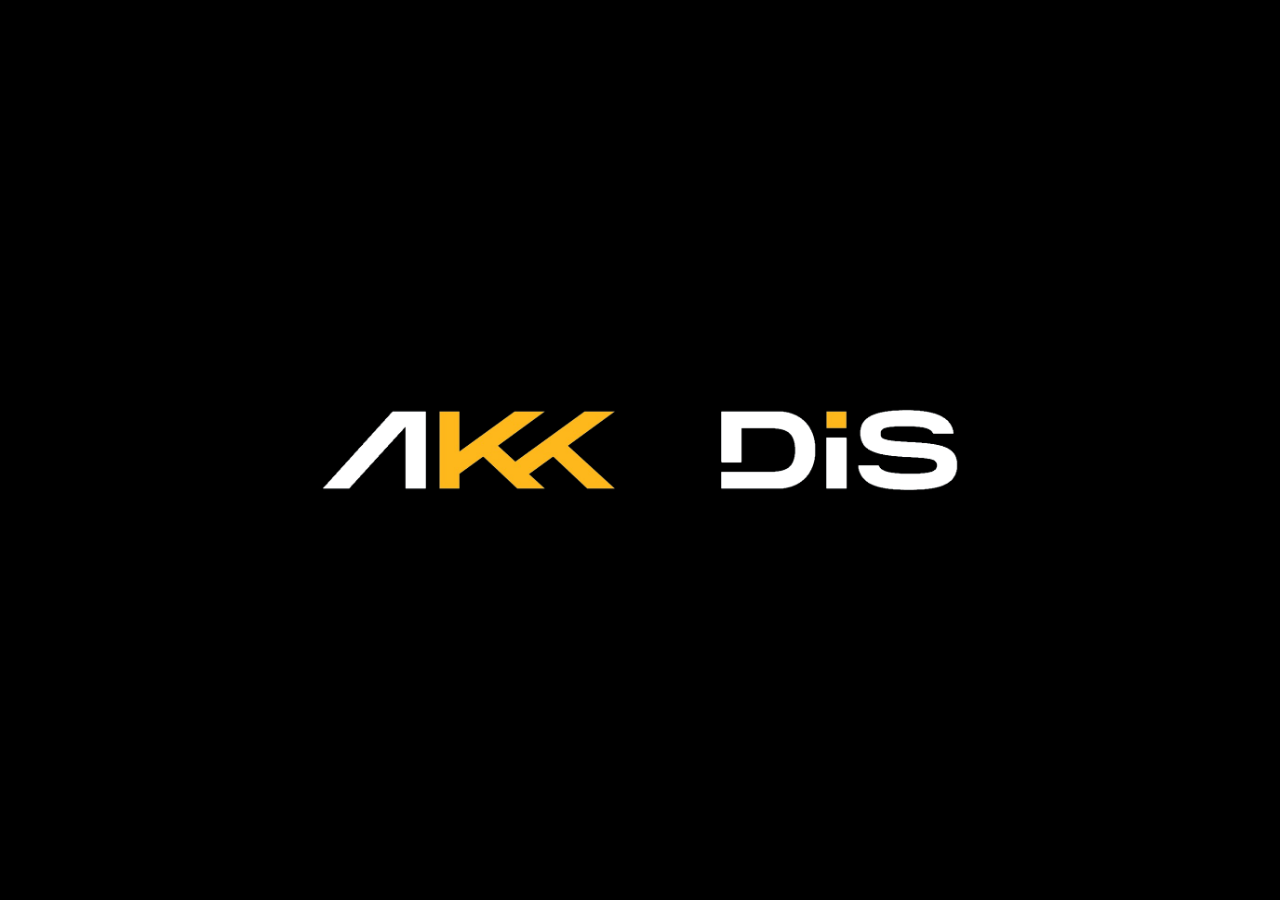
==== Index2D.html @ 45fbe12c "opravy a změny po spojení" ====
<!DOCTYPE html>
<html lang="cs">

<head>
    <meta charset="UTF-8">
    <meta name="viewport" content="width=device-width, initial-scale=1.0">
    <title>Akkodis Běh</title>
    <link rel="icon" type="image/x-icon" href="images/favicon.ico">
    <link href="style.css" rel="stylesheet">
    <link href="https://fonts.googleapis.com" rel="preconnect">
    <link href="https://fonts.gstatic.com" rel="preconnect" crossorigin>
    <link href="https://fonts.googleapis.com/css2?family=Roboto&display=swap" rel="stylesheet">
</head>

<body>
    <div id="intro">
        <img id="logo" src="Images/Akkodis-intro.png" alt="">
        <img id="planeto" src="Images/Planet.gif" alt="">
    </div>

    <div id="main">
        <div id="navbar">
            <a id="navbar-img" href="https://www.akkodis.com">
                <img src="Images/Akkodis-navbar.png" alt="Logo Akkodis">
            </a>
            <a id="navbar-text" href="">Náš běh kolem světa</a>
        </div>

        <div id="2d-map">
            <img id="map" src="Images/world_map.svg" alt="Mapa Světa">
        </div>

        <nav id="footer">
            <a href="https://www.facebook.com/AkkodisCZ">
                <img src="Images/social/fb.svg" alt="">
            </a>
            <a href="https://www.instagram.com/akkodis_cz/">
                <img src="Images/social/instagram.svg" alt="">
            </a>
            <a href="https://www.linkedin.com/company/79383535">
                <img src="Images/social/linkedin.svg" alt="LinkedIn">
            </a>
            <a href="https://www.nntb.cz/c/y8ib0ra3">
                <img src="Images/social/nntb.svg" alt="">
            </a>
            <a href="https://www.youtube.com/@Akkodis">
                <img src="Images/social/youtube.svg" alt="">
            </a>
        </nav>
    </div>

    <script>
        function toggleVisibility() {
            const firstStep = document.getElementById('intro');
            const main = document.getElementById('main');

            firstStep.classList.add('hidden');

            setTimeout(() => {
                main.classList.add('visible');
            }, 1000);
        }

        document.addEventListener('click', toggleVisibility);
        document.addEventListener('keydown', toggleVisibility);
    </script>
</body>

</html>
---- style.css ----
body {
    margin: 0;
    background-color: rgb(0, 0, 0);
    font-family: "Roboto", sans-serif;
    font-weight: 400;
    font-style: normal;
    color: #f7f7f7;
}

/* Style Intro */

#intro {
    display: flex;
    height: 100vh;
    width: 100%;
    justify-content: center;
    position: absolute;
    align-items: center;
    visibility: visible;
    opacity: 1;
    transition: opacity 1s ease-out, visibility 1s ease-out;
}

#intro.hidden {
    opacity: 0;
    visibility: hidden;
}

#logo {
    z-index: 2;
    width: 50%;
    position: absolute;
}

#planeto {
    width: 14%;
    position: absolute;
    margin-left: 3%;
}

#main {
    height: 100vh;
    width: 100%;
    position: absolute;
    visibility: hidden;
    opacity: 0;
    transition: opacity 1s ease-in, visibility 1s ease-in;
    background-color: rgb(72, 88, 161);
}

#main.visible {
    opacity: 1;
    visibility: visible;
}

/* Style Intro */

/* 2D Map */

#navbar {
    padding: 1vh 0;
    position: fixed;
    top: 0;
    width: 100%;
    display: flex;
    align-items: center;
    justify-content: center;
    background-color: #002a41;
    border-bottom: 0.8vh solid #ffb81c;
    height: 2rem;
}

a:link {
    text-decoration: none;
    color: #f7f7f7;
}

a:visited {
    text-decoration: none;
    color: #f7f7f7;
}

#navbar-img {
    position: absolute;
    left: 5%;
    height: 2rem;
}

#navbar-text {
    display: flex;
    justify-content: center;
    width: 100%;
    font-size: 1.5rem;
    text-align: center;
    font-size: 1.5rem;
}

#map {
    margin-top: calc(2.0rem + 2vh);    /*height of navbar + 2*padding*/
    width: 100%;
    margin-bottom: calc(1.5rem + 2vh);    /*height of footer + 2*padding*/
}

#footer {
    padding: 1vh 0;
    position: fixed;
    bottom: 0;
    width: 100%;
    display: flex;
    align-items: center;
    justify-content: center;
    background-color: #414141;
    border-top: 0.8vh solid #ffb81c;
    gap: 2vw;
    height: 1.5rem;
}

#footer img {
    height: 1rem;
}
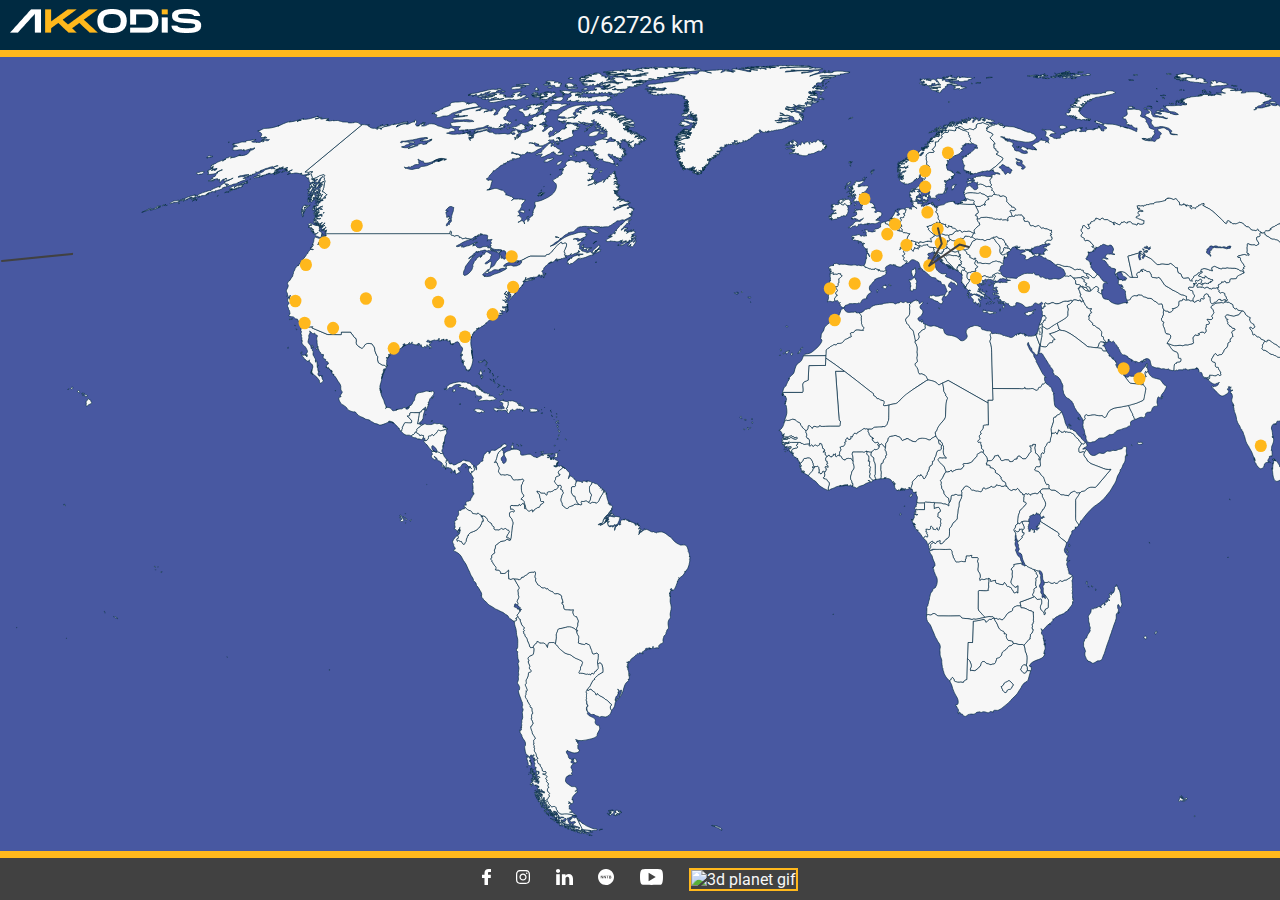
==== commit 3e1dfd20: "animace 2d start" ====
--- a/Index2D.html
+++ b/Index2D.html
@@ -23,28 +23,31 @@
             <a id="navbar-img" href="https://www.akkodis.com">
                 <img src="Images/Akkodis-navbar.png" alt="Logo Akkodis">
             </a>
-            <a id="navbar-text" href="">Náš běh kolem světa</a>
+            <div id="navbar-text">0/62726 km</div>
         </div>
 
-        <div id="2d-map">
+        <div id="map-container">
             <img id="map" src="Images/world_map.svg" alt="Mapa Světa">
         </div>
 
         <nav id="footer">
             <a href="https://www.facebook.com/AkkodisCZ">
-                <img src="Images/social/fb.svg" alt="">
+                <img src="Images/social/fb.svg" alt="Facebook">
             </a>
             <a href="https://www.instagram.com/akkodis_cz/">
-                <img src="Images/social/instagram.svg" alt="">
+                <img src="Images/social/instagram.svg" alt="Instagram">
             </a>
             <a href="https://www.linkedin.com/company/79383535">
                 <img src="Images/social/linkedin.svg" alt="LinkedIn">
             </a>
             <a href="https://www.nntb.cz/c/y8ib0ra3">
-                <img src="Images/social/nntb.svg" alt="">
+                <img src="Images/social/nntb.svg" alt="NNTB">
             </a>
             <a href="https://www.youtube.com/@Akkodis">
-                <img src="Images/social/youtube.svg" alt="">
+                <img src="Images/social/youtube.svg" alt="Youtube">
+            </a>
+            <a href="Index3D.html">
+                <img src="Images/Planet.gif" alt="3d planet gif" id="link3d">
             </a>
         </nav>
     </div>
--- a/style.css
+++ b/style.css
@@ -16,8 +16,7 @@
     justify-content: center;
     position: absolute;
     align-items: center;
-    visibility: visible;
-    opacity: 1;
+    visibility: hidden; /*change to visible*/
     transition: opacity 1s ease-out, visibility 1s ease-out;
 }
 
@@ -38,16 +37,6 @@
     margin-left: 3%;
 }
 
-#main {
-    height: 100vh;
-    width: 100%;
-    position: absolute;
-    visibility: hidden;
-    opacity: 0;
-    transition: opacity 1s ease-in, visibility 1s ease-in;
-    background-color: rgb(72, 88, 161);
-}
-
 #main.visible {
     opacity: 1;
     visibility: visible;
@@ -56,6 +45,16 @@
 /* Style Intro */
 
 /* 2D Map */
+
+#main {
+    height: 100vh;
+    width: 100%;
+    position: absolute; 
+    visibility: visible;/*change to hidden*/
+    transition: opacity 1s ease-in, visibility 1s ease-in;
+    background-color: rgb(72, 88, 161);
+    overflow: hidden;
+}
 
 #navbar {
     padding: 1vh 0;
@@ -82,7 +81,7 @@
 
 #navbar-img {
     position: absolute;
-    left: 5%;
+    left: 10px;
     height: 2rem;
 }
 
@@ -95,10 +94,21 @@
     font-size: 1.5rem;
 }
 
+#map-container {
+    width: 100%;
+    height: 100%;
+    overflow-y: hidden;
+    overflow-x: auto;
+    text-align: center;
+}
+
 #map {
-    margin-top: calc(2.0rem + 2vh);    /*height of navbar + 2*padding*/
-    width: 100%;
-    margin-bottom: calc(1.5rem + 2vh);    /*height of footer + 2*padding*/
+    /*height of navbar + 2*padding*/
+    margin-top: calc(2.0rem + 2vh);
+    /*height of footer + 2*padding*/
+    margin-bottom: calc(1.5rem + 2vh);
+    /*100vh - (margins + 1vh)*/
+    height: calc(100vh - 2rem - 1.5rem - 5vh);
 }
 
 #footer {
@@ -115,6 +125,17 @@
     height: 1.5rem;
 }
 
+#link3d{
+    border: #ffb81c 2px solid;
+}
+
 #footer img {
     height: 1rem;
+}
+
+/*when screen is smaller than 500px, hide navbar img*/
+@media only screen and (max-width: 500px) {
+    #navbar-img{
+        visibility: hidden;
+    }
 }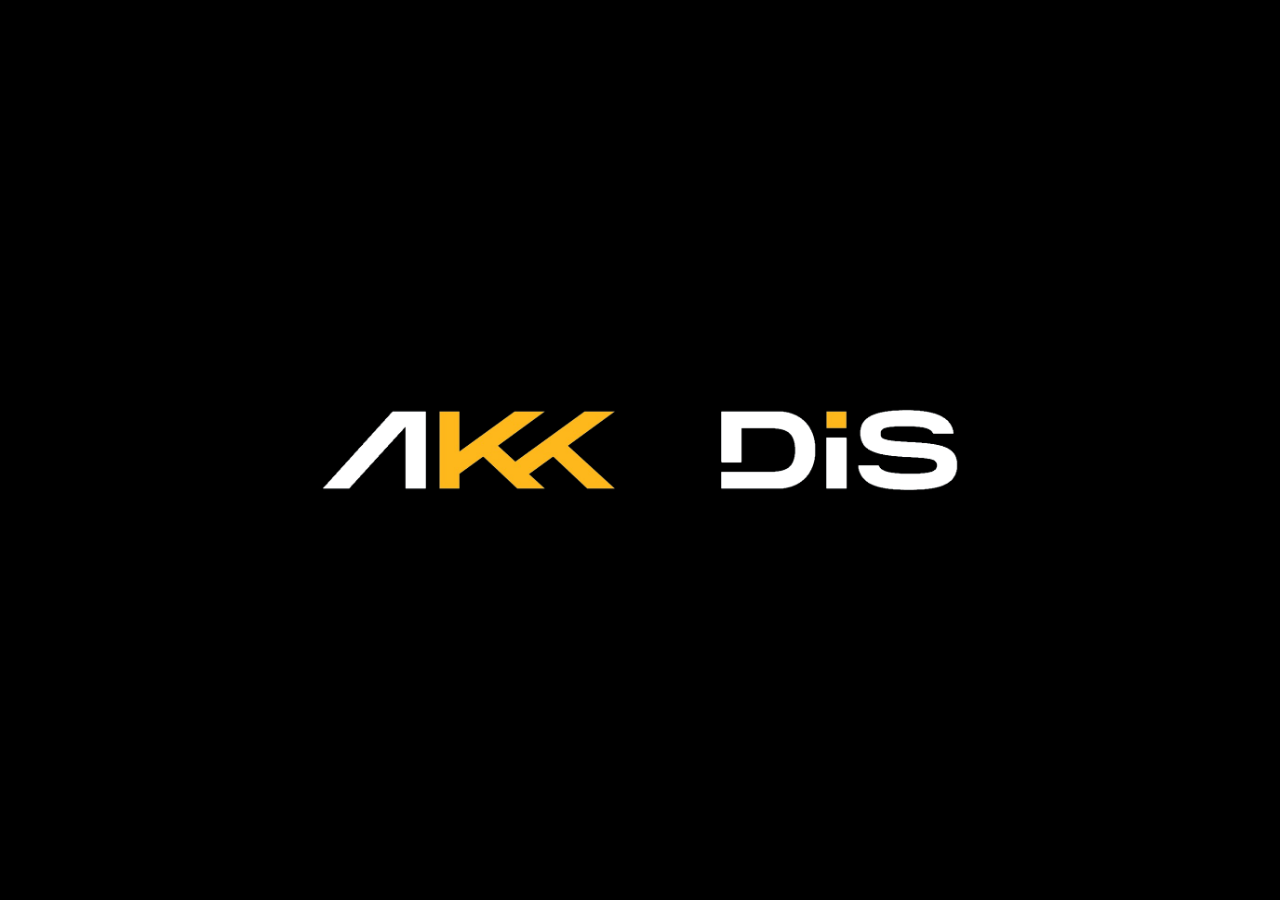
==== commit 730cdb0e: "big update big update" ====
--- a/Index2D.html
+++ b/Index2D.html
@@ -1,6 +1,5 @@
 <!DOCTYPE html>
-<html lang="cs">
-
+<html lang="en">
 <head>
     <meta charset="UTF-8">
     <meta name="viewport" content="width=device-width, initial-scale=1.0">
@@ -11,45 +10,30 @@
     <link href="https://fonts.gstatic.com" rel="preconnect" crossorigin>
     <link href="https://fonts.googleapis.com/css2?family=Roboto&display=swap" rel="stylesheet">
 </head>
-
 <body>
     <div id="intro">
-        <img id="logo" src="Images/Akkodis-intro.png" alt="">
-        <img id="planeto" src="Images/Planet.gif" alt="">
+        <img id="logo" src="/Images/Akkodis-intro.png" alt="">
+        <img id="planeto" src="/Images/Planet.gif" alt="">
     </div>
 
     <div id="main">
         <div id="navbar">
-            <a id="navbar-img" href="https://www.akkodis.com">
-                <img src="Images/Akkodis-navbar.png" alt="Logo Akkodis">
-            </a>
-            <div id="navbar-text">0/62726 km</div>
+            <a href="https://www.akkodis.com"><img src="/Images/Akkodis-navbar.png" alt=""></a>
+            <div>Text</div>
         </div>
 
-        <div id="map-container">
-            <img id="map" src="Images/world_map.svg" alt="Mapa Světa">
+        <div id="2d-map">
+            <img id="map" src="/Images/world_map.svg" alt="">
+            <a href=""><img src="" alt=""></a>
         </div>
 
-        <nav id="footer">
-            <a href="https://www.facebook.com/AkkodisCZ">
-                <img src="Images/social/fb.svg" alt="Facebook">
-            </a>
-            <a href="https://www.instagram.com/akkodis_cz/">
-                <img src="Images/social/instagram.svg" alt="Instagram">
-            </a>
-            <a href="https://www.linkedin.com/company/79383535">
-                <img src="Images/social/linkedin.svg" alt="LinkedIn">
-            </a>
-            <a href="https://www.nntb.cz/c/y8ib0ra3">
-                <img src="Images/social/nntb.svg" alt="NNTB">
-            </a>
-            <a href="https://www.youtube.com/@Akkodis">
-                <img src="Images/social/youtube.svg" alt="Youtube">
-            </a>
-            <a href="Index3D.html">
-                <img src="Images/Planet.gif" alt="3d planet gif" id="link3d">
-            </a>
-        </nav>
+        <div id="footer">
+            <img src="/Images/social/fb.svg" alt="">
+            <img src="/Images/social/instagram.svg" alt="">
+            <img src="/Images/social/linkedin.svg" alt="">
+            <img src="/Images/social/nntb.svg" alt="">
+            <img src="/Images/social/youtube.svg" alt="">
+        </div>
     </div>
 
     <script>
@@ -66,7 +50,6 @@
 
         document.addEventListener('click', toggleVisibility);
         document.addEventListener('keydown', toggleVisibility);
-    </script>
-</body>
-
+    </script> 
+</body> 
 </html>--- a/style.css
+++ b/style.css
@@ -5,6 +5,8 @@
     font-weight: 400;
     font-style: normal;
     color: #f7f7f7;
+    left: 0;
+    right: 0;
 }
 
 /* Style Intro */
@@ -16,7 +18,8 @@
     justify-content: center;
     position: absolute;
     align-items: center;
-    visibility: hidden; /*change to visible*/
+    visibility: visible;
+    opacity: 1;
     transition: opacity 1s ease-out, visibility 1s ease-out;
 }
 
@@ -37,6 +40,16 @@
     margin-left: 3%;
 }
 
+#main {
+    height: 100vh;
+    width: 100%;
+    position: absolute;
+    visibility: hidden;
+    opacity: 0;
+    transition: opacity 1s ease-in, visibility 1s ease-in;
+    background-color: rgb(72, 88, 161);
+}
+
 #main.visible {
     opacity: 1;
     visibility: visible;
@@ -46,18 +59,8 @@
 
 /* 2D Map */
 
-#main {
-    height: 100vh;
-    width: 100%;
-    position: absolute; 
-    visibility: visible;/*change to hidden*/
-    transition: opacity 1s ease-in, visibility 1s ease-in;
-    background-color: rgb(72, 88, 161);
-    overflow: hidden;
-}
-
 #navbar {
-    padding: 1vh 0;
+    padding: 0.7% 0;
     position: fixed;
     top: 0;
     width: 100%;
@@ -66,53 +69,27 @@
     justify-content: center;
     background-color: #002a41;
     border-bottom: 0.8vh solid #ffb81c;
-    height: 2rem;
 }
 
-a:link {
-    text-decoration: none;
-    color: #f7f7f7;
+#navbar a {
+    position: absolute;
+    left: 5%;
 }
 
-a:visited {
-    text-decoration: none;
-    color: #f7f7f7;
-}
-
-#navbar-img {
-    position: absolute;
-    left: 10px;
-    height: 2rem;
-}
-
-#navbar-text {
+#navbar div:nth-child(2) {
     display: flex;
     justify-content: center;
     width: 100%;
     font-size: 1.5rem;
     text-align: center;
-    font-size: 1.5rem;
 }
 
-#map-container {
+#map{
     width: 100%;
-    height: 100%;
-    overflow-y: hidden;
-    overflow-x: auto;
-    text-align: center;
 }
 
-#map {
-    /*height of navbar + 2*padding*/
-    margin-top: calc(2.0rem + 2vh);
-    /*height of footer + 2*padding*/
-    margin-bottom: calc(1.5rem + 2vh);
-    /*100vh - (margins + 1vh)*/
-    height: calc(100vh - 2rem - 1.5rem - 5vh);
-}
-
-#footer {
-    padding: 1vh 0;
+#footer{
+    padding: 0.7% 0;
     position: fixed;
     bottom: 0;
     width: 100%;
@@ -122,20 +99,23 @@
     background-color: #414141;
     border-top: 0.8vh solid #ffb81c;
     gap: 2vw;
-    height: 1.5rem;
 }
 
-#link3d{
-    border: #ffb81c 2px solid;
+#footer img{
+    height: 1vw;
 }
 
-#footer img {
-    height: 1rem;
-}
+/* 2D Map */
 
-/*when screen is smaller than 500px, hide navbar img*/
-@media only screen and (max-width: 500px) {
-    #navbar-img{
-        visibility: hidden;
-    }
+/* 3D Map */
+
+#container {
+    width: 100vw;
+    height: 100vh;
+    overflow: hidden;
+    position: fixed;
+    top: 0;
+    left: 0;
+    margin: 0;
+    padding: 0;
 }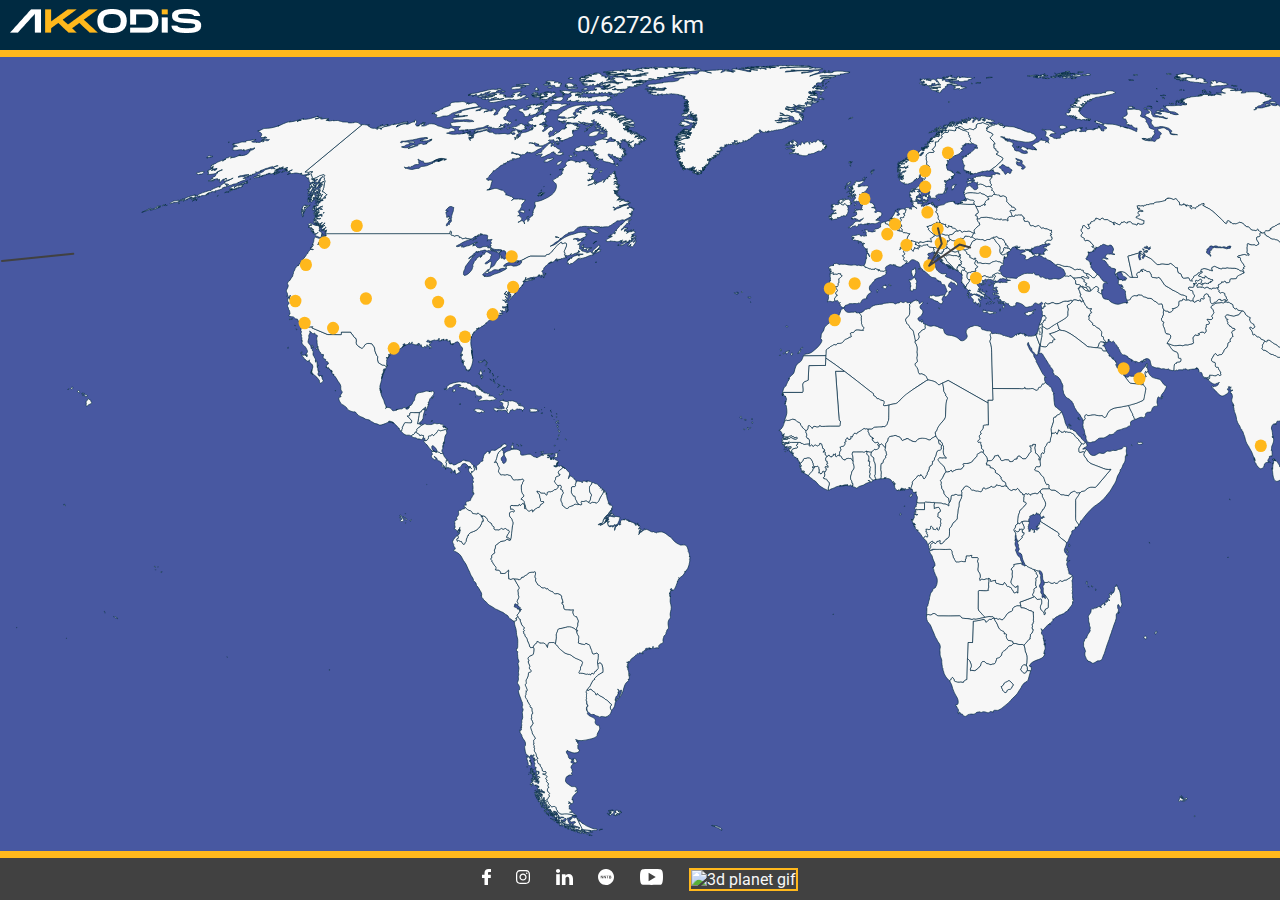
==== commit 717e9cd4: "odrozbití" ====
--- a/Index2D.html
+++ b/Index2D.html
@@ -1,5 +1,6 @@
 <!DOCTYPE html>
-<html lang="en">
+<html lang="cs">
+
 <head>
     <meta charset="UTF-8">
     <meta name="viewport" content="width=device-width, initial-scale=1.0">
@@ -10,30 +11,45 @@
     <link href="https://fonts.gstatic.com" rel="preconnect" crossorigin>
     <link href="https://fonts.googleapis.com/css2?family=Roboto&display=swap" rel="stylesheet">
 </head>
+
 <body>
     <div id="intro">
-        <img id="logo" src="/Images/Akkodis-intro.png" alt="">
-        <img id="planeto" src="/Images/Planet.gif" alt="">
+        <img id="logo" src="Images/Akkodis-intro.png" alt="">
+        <img id="planeto" src="Images/Planet.gif" alt="">
     </div>
 
     <div id="main">
         <div id="navbar">
-            <a href="https://www.akkodis.com"><img src="/Images/Akkodis-navbar.png" alt=""></a>
-            <div>Text</div>
+            <a id="navbar-img" href="https://www.akkodis.com">
+                <img src="Images/Akkodis-navbar.png" alt="Logo Akkodis">
+            </a>
+            <div id="navbar-text">0/62726 km</div>
         </div>
 
-        <div id="2d-map">
-            <img id="map" src="/Images/world_map.svg" alt="">
-            <a href=""><img src="" alt=""></a>
+        <div id="map-container">
+            <img id="map" src="Images/world_map.svg" alt="Mapa Světa">
         </div>
 
-        <div id="footer">
-            <img src="/Images/social/fb.svg" alt="">
-            <img src="/Images/social/instagram.svg" alt="">
-            <img src="/Images/social/linkedin.svg" alt="">
-            <img src="/Images/social/nntb.svg" alt="">
-            <img src="/Images/social/youtube.svg" alt="">
-        </div>
+        <nav id="footer">
+            <a href="https://www.facebook.com/AkkodisCZ">
+                <img src="Images/social/fb.svg" alt="Facebook">
+            </a>
+            <a href="https://www.instagram.com/akkodis_cz/">
+                <img src="Images/social/instagram.svg" alt="Instagram">
+            </a>
+            <a href="https://www.linkedin.com/company/79383535">
+                <img src="Images/social/linkedin.svg" alt="LinkedIn">
+            </a>
+            <a href="https://www.nntb.cz/c/y8ib0ra3">
+                <img src="Images/social/nntb.svg" alt="NNTB">
+            </a>
+            <a href="https://www.youtube.com/@Akkodis">
+                <img src="Images/social/youtube.svg" alt="Youtube">
+            </a>
+            <a href="Index3D.html">
+                <img src="Images/Planet.gif" alt="3d planet gif" id="link3d">
+            </a>
+        </nav>
     </div>
 
     <script>
@@ -50,6 +66,7 @@
 
         document.addEventListener('click', toggleVisibility);
         document.addEventListener('keydown', toggleVisibility);
-    </script> 
-</body> 
+    </script>
+</body>
+
 </html>--- a/style.css
+++ b/style.css
@@ -5,8 +5,6 @@
     font-weight: 400;
     font-style: normal;
     color: #f7f7f7;
-    left: 0;
-    right: 0;
 }
 
 /* Style Intro */
@@ -18,8 +16,7 @@
     justify-content: center;
     position: absolute;
     align-items: center;
-    visibility: visible;
-    opacity: 1;
+    visibility: hidden; /*change to visible*/
     transition: opacity 1s ease-out, visibility 1s ease-out;
 }
 
@@ -40,16 +37,6 @@
     margin-left: 3%;
 }
 
-#main {
-    height: 100vh;
-    width: 100%;
-    position: absolute;
-    visibility: hidden;
-    opacity: 0;
-    transition: opacity 1s ease-in, visibility 1s ease-in;
-    background-color: rgb(72, 88, 161);
-}
-
 #main.visible {
     opacity: 1;
     visibility: visible;
@@ -59,8 +46,18 @@
 
 /* 2D Map */
 
+#main {
+    height: 100vh;
+    width: 100%;
+    position: absolute; 
+    visibility: visible;/*change to hidden*/
+    transition: opacity 1s ease-in, visibility 1s ease-in;
+    background-color: rgb(72, 88, 161);
+    overflow: hidden;
+}
+
 #navbar {
-    padding: 0.7% 0;
+    padding: 1vh 0;
     position: fixed;
     top: 0;
     width: 100%;
@@ -69,27 +66,53 @@
     justify-content: center;
     background-color: #002a41;
     border-bottom: 0.8vh solid #ffb81c;
+    height: 2rem;
 }
 
-#navbar a {
-    position: absolute;
-    left: 5%;
+a:link {
+    text-decoration: none;
+    color: #f7f7f7;
 }
 
-#navbar div:nth-child(2) {
+a:visited {
+    text-decoration: none;
+    color: #f7f7f7;
+}
+
+#navbar-img {
+    position: absolute;
+    left: 10px;
+    height: 2rem;
+}
+
+#navbar-text {
     display: flex;
     justify-content: center;
     width: 100%;
     font-size: 1.5rem;
     text-align: center;
+    font-size: 1.5rem;
 }
 
-#map{
+#map-container {
     width: 100%;
+    height: 100%;
+    overflow-y: hidden;
+    overflow-x: auto;
+    text-align: center;
 }
 
-#footer{
-    padding: 0.7% 0;
+#map {
+    /*height of navbar + 2*padding*/
+    margin-top: calc(2.0rem + 2vh);
+    /*height of footer + 2*padding*/
+    margin-bottom: calc(1.5rem + 2vh);
+    /*100vh - (margins + 1vh)*/
+    height: calc(100vh - 2rem - 1.5rem - 5vh);
+}
+
+#footer {
+    padding: 1vh 0;
     position: fixed;
     bottom: 0;
     width: 100%;
@@ -99,15 +122,25 @@
     background-color: #414141;
     border-top: 0.8vh solid #ffb81c;
     gap: 2vw;
+    height: 1.5rem;
 }
 
-#footer img{
-    height: 1vw;
+#link3d{
+    border: #ffb81c 2px solid;
 }
 
-/* 2D Map */
+#footer img {
+    height: 1rem;
+}
 
-/* 3D Map */
+/*when screen is smaller than 500px, hide navbar img*/
+@media only screen and (max-width: 500px) {
+    #navbar-img{
+        visibility: hidden;
+    }
+}
+
+/* 3D map */
 
 #container {
     width: 100vw;
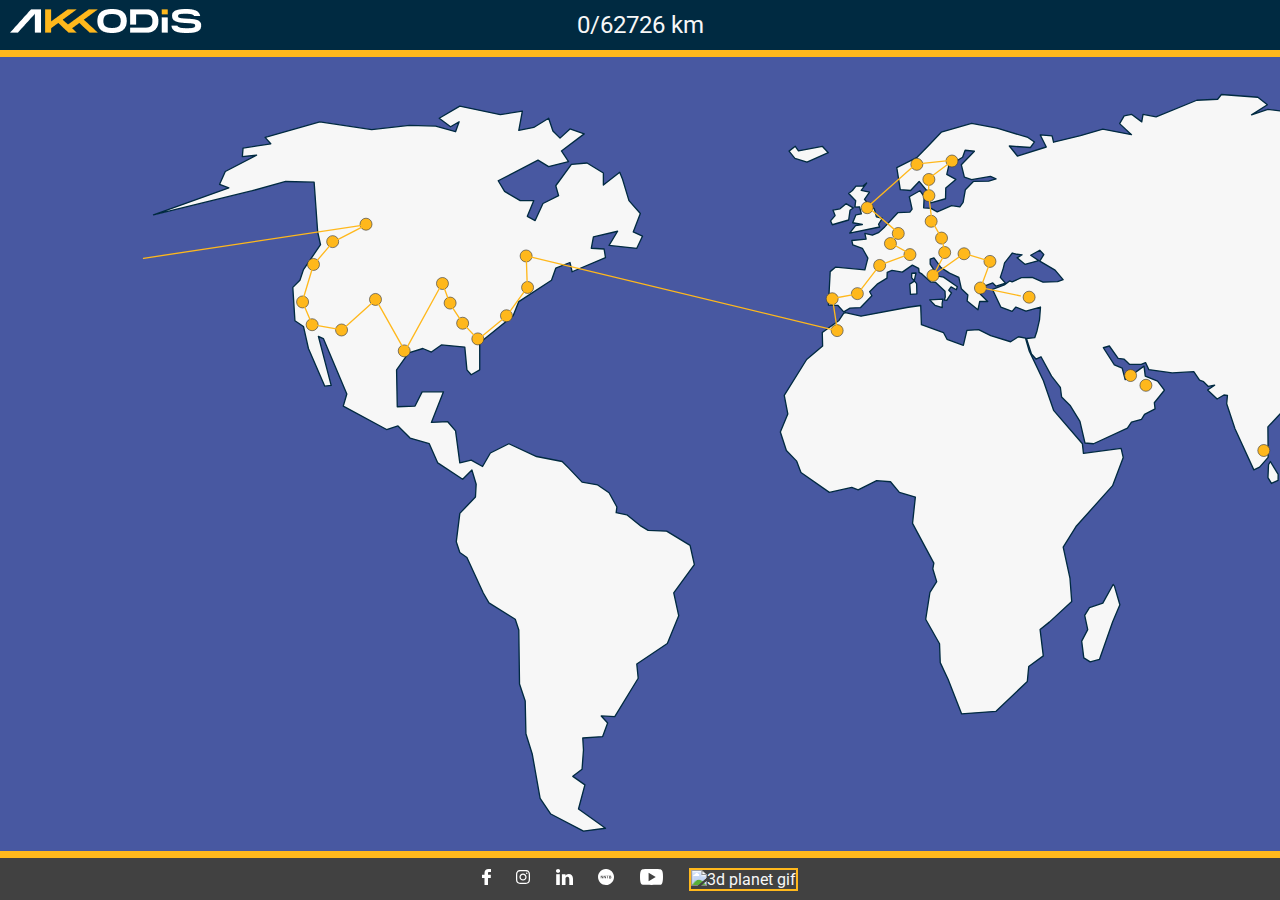
==== commit d648ce95: "mapa2 idk" ====
--- a/Index2D.html
+++ b/Index2D.html
@@ -27,7 +27,7 @@
         </div>
 
         <div id="map-container">
-            <img id="map" src="Images/world_map.svg" alt="Mapa Světa">
+            <img id="map" src="Images/world_map2.svg" alt="Mapa Světa">
         </div>
 
         <nav id="footer">
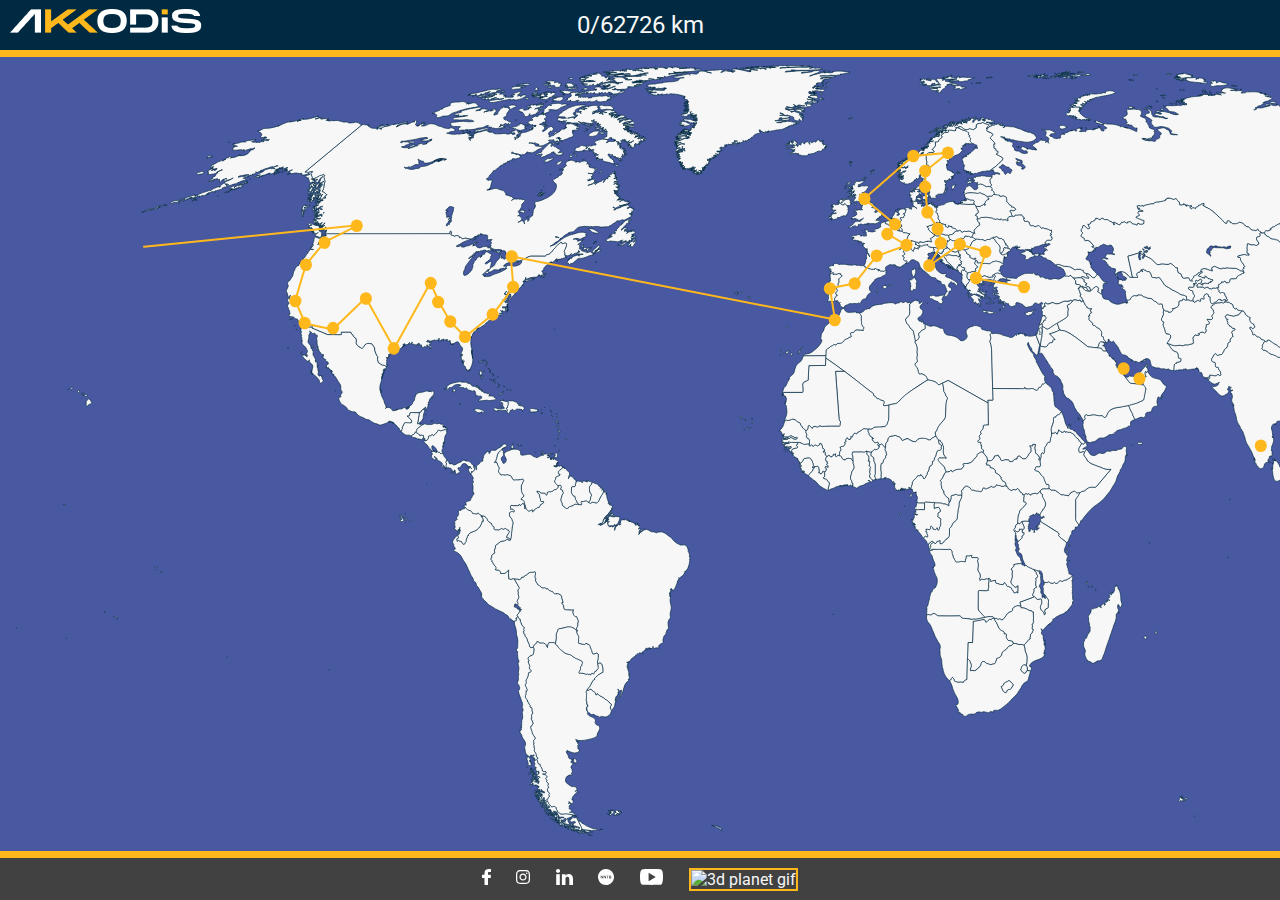
==== commit 9d48fa45: "v 1.0" ====
--- a/Index2D.html
+++ b/Index2D.html
@@ -27,7 +27,7 @@
         </div>
 
         <div id="map-container">
-            <img id="map" src="Images/world_map2.svg" alt="Mapa Světa">
+            <img id="map" src="Images/world_map.svg" alt="Mapa Světa">
         </div>
 
         <nav id="footer">
--- a/style.css
+++ b/style.css
@@ -147,8 +147,25 @@
     height: 100vh;
     overflow: hidden;
     position: fixed;
-    top: 0;
-    left: 0;
+    top: 1vW;
+    right: 1vw;
     margin: 0;
     padding: 0;
+}
+
+#link2D{
+    position: fixed;
+    bottom: 2vw;
+    right: 2vw;
+    width: 10vw;  /* Můžete změnit velikost podle potřeby */
+    height: 10vh; /* Můžete změnit velikost podle potřeby */
+    z-index: 1;
+    border: 5px solid #ffffff;
+    border-radius: 15px;
+}
+
+#link2D img{
+    width: 100%;
+    height: 100%;
+    object-fit: cover;
 }